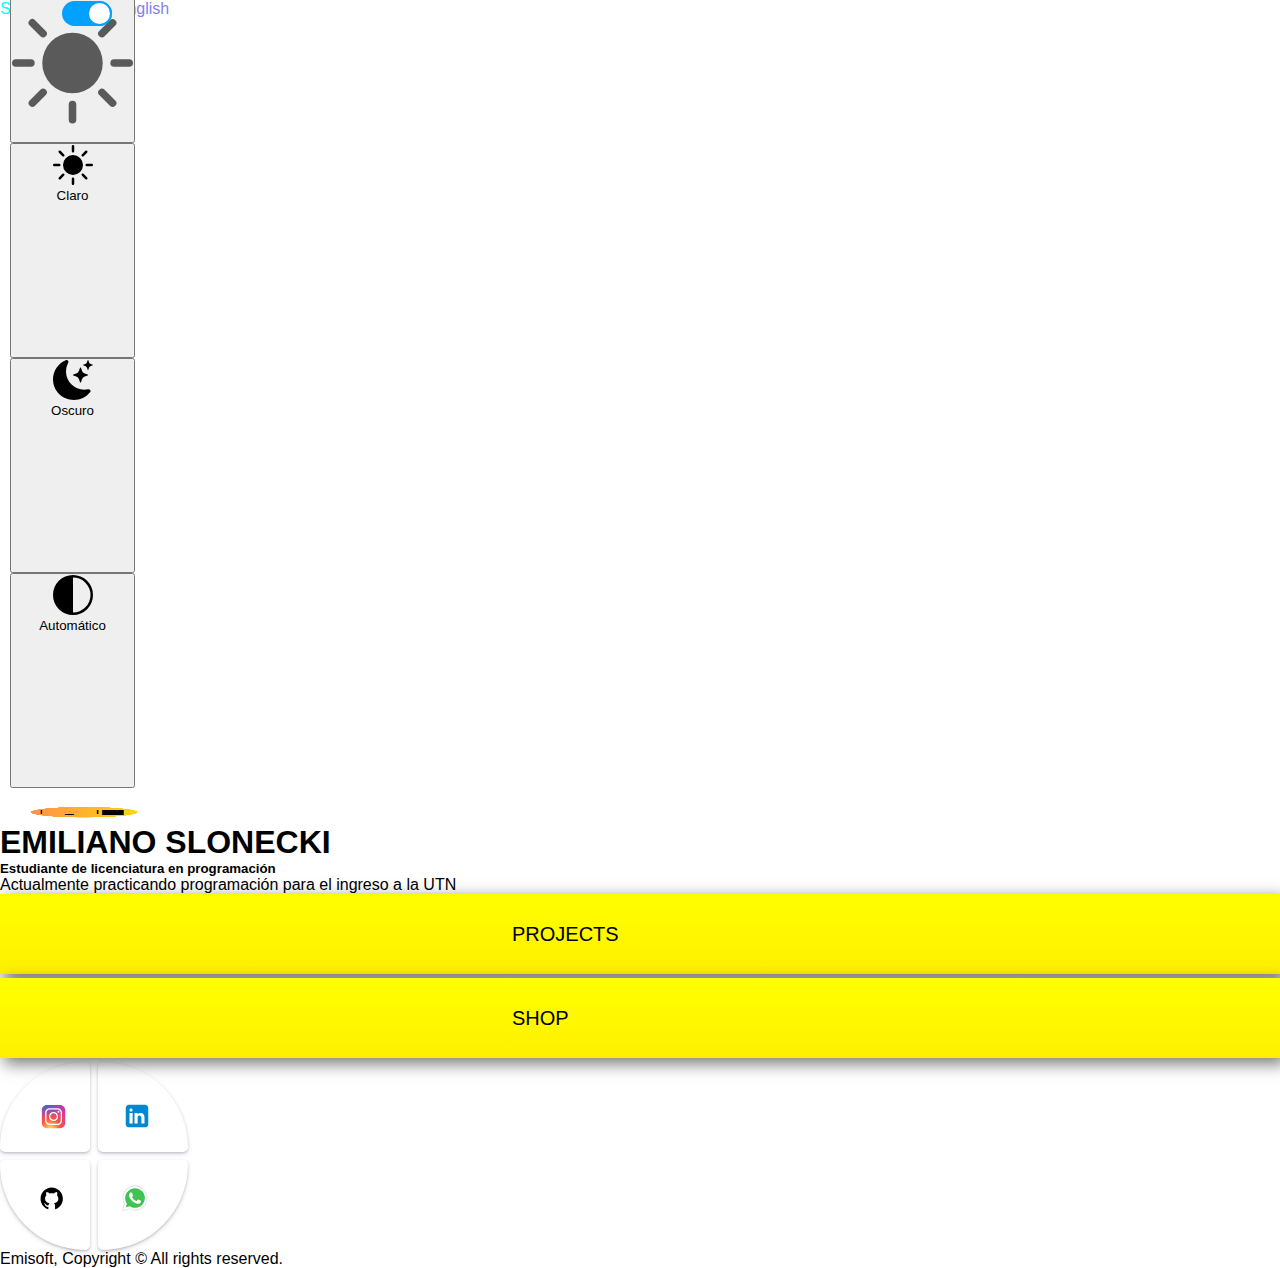
==== en/index.html @ 7fde344d "update 7" ====
<!DOCTYPE html>
<html lang="en" data-bs-theme="dark">
<head>
    <meta charset="UTF-8" >
    <meta http-equiv="X-UA-Compatible" content="IE=edge">
    <meta name="viewport" content="width=device-width, initial-scale=1.0 maximum-scale=5.0">
    <!-- Meta etiquetas SEO -->
    <meta name="description" content="Portafolio de Emiliano Slonecki. Developer Full Stack">
    <meta name="keywords" content="portafolio, Emiliano, Slonecki, developer, desarrollador, full stack, front, frontend, backend.">
    <!-- OPEN GRAPH -->    
    <meta property="og:title" content="Portafolio Emiliano Slonecki">
    <meta property="og:imagen" content="">
    <meta property="og:author" content="Emiliano Slonecki">
    <meta property="og:description" content="Portafolio de Emiliano Slonecki. Developer Full Stack">
    <!-- FAVICON 
    <link rel="icon" href="img/logo.png" type="image/png" />
    -->
    <!-- TITULO -->
    <title>Portafolio Emiliano Slonecki Emisoft 1234 1234| Home</title>

    <!-- CSS-->
    <link rel="stylesheet" type="text/css" href="../css/style.css" />

    <!-- CSS BS5 -->
    <link href="https://cdn.jsdelivr.net/npm/bootstrap@5.3.2/dist/css/bootstrap.min.css" rel="stylesheet" integrity="sha384-T3c6CoIi6uLrA9TneNEoa7RxnatzjcDSCmG1MXxSR1GAsXEV/Dwwykc2MPK8M2HN" crossorigin="anonymous">

</head>

<body class="body container">
  <span class="es">Spanish</span>
  <input type="checkbox" class="check" checked>
  <span class="en">English</span>
</body>

<!-- LOADER -->
<!--
<div class="loader" id="loader">
  <svg class="logo1" xmlns="http://www.w3.org/2000/svg"  viewBox="0 0 932 908" width="500px" height="500px"><path d="M1848 7672c-141-214-251-423-338-642-238-596-296-1327-154-1945 66-285 143-502 270-760 132-270 268-475 469-705 116-134 2326-2350 2343-2350 7 0 14 1 17 3 11 5 5 2488-6 2510-16 32-2051 2067-2061 2061-4-3-8-63-8-134 0-435 144-898 391-1255 96-140 230-285 576-629l353-351 0-187c0-103-4-189-8-192-12-7-1006 991-1084 1089-234 292-404 634-497 1001-53 208-66 332-65 624 1 254 3 286 28 420 35 191 50 257 59 266 4 4 525-511 1157-1145 633-634 1155-1151 1161-1149 13 4 13 1032 0 1056-7 12-2459 2470-2511 2517-13 12-25-2-92-103zM6004 6520l-1259-1259-5-1988c-4-1464-2-1992 6-2001 9-11 84 59 365 338 195 194 362 365 371 379 17 24 18 112 18 1484 0 1227 2 1461 13 1478 28 39 250 260 259 257 5-2 8-581 8-1430 0-1405 0-1427 19-1438 11-5 23-10 27-10 13 0 675 672 695 705 18 29 19 85 19 1478 0 1245 2 1452 14 1475 8 15 125 137 259 271 225 223 246 242 256 223 6-11 24-87 40-169 115-576 32-1173-232-1687l-52-101-3-589c-1-324 1-593 6-598 11-11 329 334 419 454 77 103 162 227 191 279 156 281 212 397 287 604 60 167 127 434 161 650 25 156 28 194 28 465 1 315-8 419-60 675-73 366-216 734-414 1065-73 122-159 250-169 250-4 0-574-567-1267-1260z" transform="matrix(.1 0 0 -.1 0 908)"/></svg>
</div>
-->


<!--Theme-->

  <div class="dropdown fixed-top ms-2 tema">
      <svg xmlns="http://www.w3.org/2000/svg" style="display: none;">
        <symbol id="circle-half" viewBox="0 0 16 16">
          <path d="M8 15A7 7 0 1 0 8 1v14zm0 1A8 8 0 1 1 8 0a8 8 0 0 1 0 16z"></path>
        </symbol>
        <symbol id="moon-stars-fill" viewBox="0 0 16 16">
          <path d="M6 .278a.768.768 0 0 1 .08.858 7.208 7.208 0 0 0-.878 3.46c0 4.021 3.278 7.277 7.318 7.277.527 0 1.04-.055 1.533-.16a.787.787 0 0 1 .81.316.733.733 0 0 1-.031.893A8.349 8.349 0 0 1 8.344 16C3.734 16 0 12.286 0 7.71 0 4.266 2.114 1.312 5.124.06A.752.752 0 0 1 6 .278z"></path>
          <path d="M10.794 3.148a.217.217 0 0 1 .412 0l.387 1.162c.173.518.579.924 1.097 1.097l1.162.387a.217.217 0 0 1 0 .412l-1.162.387a1.734 1.734 0 0 0-1.097 1.097l-.387 1.162a.217.217 0 0 1-.412 0l-.387-1.162A1.734 1.734 0 0 0 9.31 6.593l-1.162-.387a.217.217 0 0 1 0-.412l1.162-.387a1.734 1.734 0 0 0 1.097-1.097l.387-1.162zM13.863.099a.145.145 0 0 1 .274 0l.258.774c.115.346.386.617.732.732l.774.258a.145.145 0 0 1 0 .274l-.774.258a1.156 1.156 0 0 0-.732.732l-.258.774a.145.145 0 0 1-.274 0l-.258-.774a1.156 1.156 0 0 0-.732-.732l-.774-.258a.145.145 0 0 1 0-.274l.774-.258c.346-.115.617-.386.732-.732L13.863.1z"></path>
        </symbol>
        <symbol id="sun-fill" viewBox="0 0 16 16">
          <path d="M8 12a4 4 0 1 0 0-8 4 4 0 0 0 0 8zM8 0a.5.5 0 0 1 .5.5v2a.5.5 0 0 1-1 0v-2A.5.5 0 0 1 8 0zm0 13a.5.5 0 0 1 .5.5v2a.5.5 0 0 1-1 0v-2A.5.5 0 0 1 8 13zm8-5a.5.5 0 0 1-.5.5h-2a.5.5 0 0 1 0-1h2a.5.5 0 0 1 .5.5zM3 8a.5.5 0 0 1-.5.5h-2a.5.5 0 0 1 0-1h2A.5.5 0 0 1 3 8zm10.657-5.657a.5.5 0 0 1 0 .707l-1.414 1.415a.5.5 0 1 1-.707-.708l1.414-1.414a.5.5 0 0 1 .707 0zm-9.193 9.193a.5.5 0 0 1 0 .707L3.05 13.657a.5.5 0 0 1-.707-.707l1.414-1.414a.5.5 0 0 1 .707 0zm9.193 2.121a.5.5 0 0 1-.707 0l-1.414-1.414a.5.5 0 0 1 .707-.707l1.414 1.414a.5.5 0 0 1 0 .707zM4.464 4.465a.5.5 0 0 1-.707 0L2.343 3.05a.5.5 0 1 1 .707-.707l1.414 1.414a.5.5 0 0 1 0 .708z"></path>
        </symbol>
      </svg>
    </button>

    <button class="btn btn-link nav-link dropdown-toggle d-flex align-items-center" id="bd-theme" type="button" aria-expanded="false" data-bs-toggle="dropdown" data-bs-display="static" aria-label="Toggle theme (dark)">
      <svg class="bi theme-icon-active w-25 svg-nav theme"><use href="#moon-stars-fill"></use></svg>
      <span class="d-lg-none ms-2" id="bd-theme-text"></span>
    </button>

      <ul class="dropdown-menu dropdown-menu-start mt-n5" aria-labelledby="bd-theme-text">
      
      <li>
        <button type="button" class="dropdown-item d-flex align-items-center" data-bs-theme-value="light" aria-pressed="false">
          <svg class="bi me-2 opacity-50 theme-icon w-25 image-svg"><use href="#sun-fill"></use></svg>
          Claro
          <svg class="bi ms-auto d-none"><use href="#check2"></use></svg>
        </button>
      </li>

      <li>
        <button type="button" class="dropdown-item d-flex align-items-center active" data-bs-theme-value="dark" aria-pressed="true">
          <svg class="bi me-2 opacity-50 theme-icon w-25 image-svg"><use href="#moon-stars-fill"></use></svg>
          Oscuro
          <svg class="bi ms-auto d-none"><use href="#check2"></use></svg>
        </button>
      </li>

      <li>
        <button type="button" class="dropdown-item d-flex align-items-center" data-bs-theme-value="auto" aria-pressed="false">
          <svg class="bi me-2 opacity-50 theme-icon w-25 image-svg"><use href="#circle-half"></use></svg>
          Automático
          <svg class="bi ms-auto d-none"><use href="#check2"></use></svg>
        </button>
      </li>

    </ul>
  </div>


<!-- CAROUSEL -->
<!--<div class="container-fluid">
  <div class="row m-5">
  <div id="carouselExampleSlidesOnly" class="carousel slide col-lg-6 col-sm-12" data-bs-ride="carousel">
    <div class="carousel-inner">
      <div class="carousel-item active">
        <img src="./img/card/descargar.jpg" alt="First slide">
      </div>
      <div class="carousel-item">
        <img src="./img/card/2.webp" alt="Second slide">
      </div>
      <div class="carousel-item">
        <img src="./img/card/3.webp" alt="Third slide">
      </div>
      <div class="carousel-item">
        <img src="./img/card/4.webp" alt="Four slide">
      </div>
      <div class="carousel-item">
        <img src="./img/card/5.webp" alt="Five slide">
      </div>
      <div class="carousel-item">
        <img src="./img/card/6.webp" alt="Six slide">
      </div>
    </div>
  </div> -->

<!-- MAIN ./img/logo2.gif --> 

<section class="col-lg-6 col-sm-12">
  <div class="container-fluid text-center">
    <img src="../img/logo.png" alt="logo" class="img-fluid logo"/>
  </div>
<div class="content text-center">
  <h1 class="#">EMILIANO SLONECKI</h1>
</div>
<div class="content text-center">
  <h5 class="#">Estudiante de licenciatura en programación</h5>
</div>
<div class="content text-center">
  <p class="#">Actualmente practicando programación para el ingreso a la UTN</p>
</div>
  <div class="container d-block mx-auto mt-5 ">
    <a href="../pages/proyectos.html">
      <button class="boton cero">
        <div class="icono">
          <svg xmlns="http://www.w3.org/2000/svg" width="16" height="16" fill="currentColor" class="bi bi-arrow-right-short" viewBox="0 0 16 16">
            <path fill-rule="evenodd" d="M4 8a.5.5 0 0 1 .5-.5h5.793L8.146 5.354a.5.5 0 1 1 .708-.708l3 3a.5.5 0 0 1 0 .708l-3 3a.5.5 0 0 1-.708-.708L10.293 8.5H4.5A.5.5 0 0 1 4 8z"/>
          </svg>
        </div>
        <span>PROJECTS</span>
      </button></a>
  </div>
  <div class="container d-block mx-auto mt-5 ">
    <a href="../tienda/index.html">
      <button class="boton cero">
        <div class="icono">
          <svg xmlns="http://www.w3.org/2000/svg" width="16" height="16" fill="currentColor" class="bi bi-arrow-right-short" viewBox="0 0 16 16">
            <path fill-rule="evenodd" d="M4 8a.5.5 0 0 1 .5-.5h5.793L8.146 5.354a.5.5 0 1 1 .708-.708l3 3a.5.5 0 0 1 0 .708l-3 3a.5.5 0 0 1-.708-.708L10.293 8.5H4.5A.5.5 0 0 1 4 8z"/>
          </svg>
        </div>
        <span>SHOP</span>
      </button></a>
  </div>
</section>

<!-- FOOTER --> 

<div class="pie align-items-center mt-5">

  <div class="up">

    <a href="https://instagram.com/emiturro2">
    <button class="card1" alt="boton instagram" id="al" aria-label="boton instagram">
      <svg xmlns="http://www.w3.org/2000/svg" xmlns:xlink="http://www.w3.org/1999/xlink" viewBox="0,0,370,370" width="30px" height="30px" fill-rule="nonzero" class="instagram"><g fill-rule="nonzero" stroke="none" stroke-width="1" stroke-linecap="butt" stroke-linejoin="miter" stroke-miterlimit="10" stroke-dasharray="" stroke-dashoffset="0" font-family="none" font-weight="none" font-size="none" text-anchor="none" style="mix-blend-mode: normal"><g transform="scale(8,8)"><radialGradient id="yOrnnhliCrdS2gy~4tD8ma_Xy10Jcu1L2Su_gr1" cx="19.38" cy="42.035" r="44.899" gradientUnits="userSpaceOnUse"><stop offset="0" stop-color="#fd5"></stop><stop offset=".328" stop-color="#ff543f"></stop><stop offset=".348" stop-color="#fc5245"></stop><stop offset=".504" stop-color="#e64771"></stop><stop offset=".643" stop-color="#d53e91"></stop><stop offset=".761" stop-color="#cc39a4"></stop><stop offset=".841" stop-color="#c837ab"></stop></radialGradient><path fill="url(#yOrnnhliCrdS2gy~4tD8ma_Xy10Jcu1L2Su_gr1)" d="M34.017,41.99l-20,0.019c-4.4,0.004-8.003-3.592-8.008-7.992l-0.019-20	c-0.004-4.4,3.592-8.003,7.992-8.008l20-0.019c4.4-0.004,8.003,3.592,8.008,7.992l0.019,20	C42.014,38.383,38.417,41.986,34.017,41.99z"></path><radialGradient id="yOrnnhliCrdS2gy~4tD8mb_Xy10Jcu1L2Su_gr2" cx="11.786" cy="5.54" r="29.813" gradientTransform="matrix(1 0 0 .6663 0 1.849)" gradientUnits="userSpaceOnUse"><stop offset="0" stop-color="#4168c9"></stop><stop offset=".999" stop-color="#4168c9" stop-opacity="0"></stop></radialGradient><path fill="url(#yOrnnhliCrdS2gy~4tD8mb_Xy10Jcu1L2Su_gr2)" d="M34.017,41.99l-20,0.019c-4.4,0.004-8.003-3.592-8.008-7.992l-0.019-20	c-0.004-4.4,3.592-8.003,7.992-8.008l20-0.019c4.4-0.004,8.003,3.592,8.008,7.992l0.019,20	C42.014,38.383,38.417,41.986,34.017,41.99z"></path><path fill="#fff" d="M24,31c-3.859,0-7-3.14-7-7s3.141-7,7-7s7,3.14,7,7S27.859,31,24,31z M24,19c-2.757,0-5,2.243-5,5	s2.243,5,5,5s5-2.243,5-5S26.757,19,24,19z"></path><circle cx="31.5" cy="16.5" r="1.5" fill="#fff"></circle><path fill="#fff" d="M30,37H18c-3.859,0-7-3.14-7-7V18c0-3.86,3.141-7,7-7h12c3.859,0,7,3.14,7,7v12	C37,33.86,33.859,37,30,37z M18,13c-2.757,0-5,2.243-5,5v12c0,2.757,2.243,5,5,5h12c2.757,0,5-2.243,5-5V18c0-2.757-2.243-5-5-5H18z"></path></g></g></svg>
    </button></a>
  
    <a href="https://instagram.com/emiturro2">
    <button class="card2" alt="boton linkedin" id="al" aria-label="boton linkedin">
      <svg xmlns="http://www.w3.org/2000/svg" viewBox="0 0 48 48" width="30px" height="30px" class="linkedin"><path fill="#0288D1" d="M42,37c0,2.762-2.238,5-5,5H11c-2.761,0-5-2.238-5-5V11c0-2.762,2.239-5,5-5h26c2.762,0,5,2.238,5,5V37z"></path><path fill="#FFF" d="M12 19H17V36H12zM14.485 17h-.028C12.965 17 12 15.888 12 14.499 12 13.08 12.995 12 14.514 12c1.521 0 2.458 1.08 2.486 2.499C17 15.887 16.035 17 14.485 17zM36 36h-5v-9.099c0-2.198-1.225-3.698-3.192-3.698-1.501 0-2.313 1.012-2.707 1.99C24.957 25.543 25 26.511 25 27v9h-5V19h5v2.616C25.721 20.5 26.85 19 29.738 19c3.578 0 6.261 2.25 6.261 7.274L36 36 36 36z"></path></svg>
    </button></a>
  </div>
  
  <div class="down">

    <a href="https://github.com/sloneckiemiliano">
    <button class="card3" alt="boton github" id="al" aria-label="boton github">
      <svg xmlns="http://www.w3.org/2000/svg" viewBox="0 0 70 70" width="30px" height="30px" class="github"> <path d="M32 6C17.641 6 6 17.641 6 32c0 12.277 8.512 22.56 19.955 25.286-.592-.141-1.179-.299-1.755-.479V50.85c0 0-.975.325-2.275.325-3.637 0-5.148-3.245-5.525-4.875-.229-.993-.827-1.934-1.469-2.509-.767-.684-1.126-.686-1.131-.92-.01-.491.658-.471.975-.471 1.625 0 2.857 1.729 3.429 2.623 1.417 2.207 2.938 2.577 3.721 2.577.975 0 1.817-.146 2.397-.426.268-1.888 1.108-3.57 2.478-4.774-6.097-1.219-10.4-4.716-10.4-10.4 0-2.928 1.175-5.619 3.133-7.792C19.333 23.641 19 22.494 19 20.625c0-1.235.086-2.751.65-4.225 0 0 3.708.026 7.205 3.338C28.469 19.268 30.196 19 32 19s3.531.268 5.145.738c3.497-3.312 7.205-3.338 7.205-3.338.567 1.474.65 2.99.65 4.225 0 2.015-.268 3.19-.432 3.697C46.466 26.475 47.6 29.124 47.6 32c0 5.684-4.303 9.181-10.4 10.4 1.628 1.43 2.6 3.513 2.6 5.85v8.557c-.576.181-1.162.338-1.755.479C49.488 54.56 58 44.277 58 32 58 17.641 46.359 6 32 6zM33.813 57.93C33.214 57.972 32.61 58 32 58 32.61 58 33.213 57.971 33.813 57.93zM37.786 57.346c-1.164.265-2.357.451-3.575.554C35.429 57.797 36.622 57.61 37.786 57.346zM32 58c-.61 0-1.214-.028-1.813-.07C30.787 57.971 31.39 58 32 58zM29.788 57.9c-1.217-.103-2.411-.289-3.574-.554C27.378 57.61 28.571 57.797 29.788 57.9z"></path></svg>
    </button></a>

    <a href="https://api.whatsapp.com/send?phone=+5491166482261&text=Hola%20Emiliano,%20entre%20a%20tu%20link%20de%20wpp%20por%20medio%20de%20tu%20p%C3%A1gina%20web...">
    <button class="card4" alt="boton whatsapp" id="al" aria-label="boton whatsapp">
      <svg height="30px" width="30px" viewBox="0 0 48 48" xmlns="http://www.w3.org/2000/svg" class="whatsapp"> <path fill="#fff" d="M4.868,43.303l2.694-9.835C5.9,30.59,5.026,27.324,5.027,23.979C5.032,13.514,13.548,5,24.014,5c5.079,0.002,9.845,1.979,13.43,5.566c3.584,3.588,5.558,8.356,5.556,13.428c-0.004,10.465-8.522,18.98-18.986,18.98c-0.001,0,0,0,0,0h-0.008c-3.177-0.001-6.3-0.798-9.073-2.311L4.868,43.303z"></path><path fill="#fff" d="M4.868,43.803c-0.132,0-0.26-0.052-0.355-0.148c-0.125-0.127-0.174-0.312-0.127-0.483l2.639-9.636c-1.636-2.906-2.499-6.206-2.497-9.556C4.532,13.238,13.273,4.5,24.014,4.5c5.21,0.002,10.105,2.031,13.784,5.713c3.679,3.683,5.704,8.577,5.702,13.781c-0.004,10.741-8.746,19.48-19.486,19.48c-3.189-0.001-6.344-0.788-9.144-2.277l-9.875,2.589C4.953,43.798,4.911,43.803,4.868,43.803z"></path><path fill="#cfd8dc" d="M24.014,5c5.079,0.002,9.845,1.979,13.43,5.566c3.584,3.588,5.558,8.356,5.556,13.428c-0.004,10.465-8.522,18.98-18.986,18.98h-0.008c-3.177-0.001-6.3-0.798-9.073-2.311L4.868,43.303l2.694-9.835C5.9,30.59,5.026,27.324,5.027,23.979C5.032,13.514,13.548,5,24.014,5 M24.014,42.974C24.014,42.974,24.014,42.974,24.014,42.974C24.014,42.974,24.014,42.974,24.014,42.974 M24.014,42.974C24.014,42.974,24.014,42.974,24.014,42.974C24.014,42.974,24.014,42.974,24.014,42.974 M24.014,4C24.014,4,24.014,4,24.014,4C12.998,4,4.032,12.962,4.027,23.979c-0.001,3.367,0.849,6.685,2.461,9.622l-2.585,9.439c-0.094,0.345,0.002,0.713,0.254,0.967c0.19,0.192,0.447,0.297,0.711,0.297c0.085,0,0.17-0.011,0.254-0.033l9.687-2.54c2.828,1.468,5.998,2.243,9.197,2.244c11.024,0,19.99-8.963,19.995-19.98c0.002-5.339-2.075-10.359-5.848-14.135C34.378,6.083,29.357,4.002,24.014,4L24.014,4z"></path><path fill="#40c351" d="M35.176,12.832c-2.98-2.982-6.941-4.625-11.157-4.626c-8.704,0-15.783,7.076-15.787,15.774c-0.001,2.981,0.833,5.883,2.413,8.396l0.376,0.597l-1.595,5.821l5.973-1.566l0.577,0.342c2.422,1.438,5.2,2.198,8.032,2.199h0.006c8.698,0,15.777-7.077,15.78-15.776C39.795,19.778,38.156,15.814,35.176,12.832z"></path><path fill="#fff" fill-rule="evenodd" d="M19.268,16.045c-0.355-0.79-0.729-0.806-1.068-0.82c-0.277-0.012-0.593-0.011-0.909-0.011c-0.316,0-0.83,0.119-1.265,0.594c-0.435,0.475-1.661,1.622-1.661,3.956c0,2.334,1.7,4.59,1.937,4.906c0.237,0.316,3.282,5.259,8.104,7.161c4.007,1.58,4.823,1.266,5.693,1.187c0.87-0.079,2.807-1.147,3.202-2.255c0.395-1.108,0.395-2.057,0.277-2.255c-0.119-0.198-0.435-0.316-0.909-0.554s-2.807-1.385-3.242-1.543c-0.435-0.158-0.751-0.237-1.068,0.238c-0.316,0.474-1.225,1.543-1.502,1.859c-0.277,0.317-0.554,0.357-1.028,0.119c-0.474-0.238-2.002-0.738-3.815-2.354c-1.41-1.257-2.362-2.81-2.639-3.285c-0.277-0.474-0.03-0.731,0.208-0.968c0.213-0.213,0.474-0.554,0.712-0.831c0.237-0.277,0.316-0.475,0.474-0.791c0.158-0.317,0.079-0.594-0.04-0.831C20.612,19.329,19.69,16.983,19.268,16.045z" clip-rule="evenodd"></path></svg>
    </button></a>

  </div>
</div>

<div class="container-fluid mt-5 text-center">
  <p class="fw-lighter">Emisoft, Copyright © All rights reserved.</p>
</div>




<!-- JavaScript Bundle with Popper -->

<script src="https://cdn.jsdelivr.net/npm/@popperjs/core@2.11.8/dist/umd/popper.min.js" integrity="sha384-I7E8VVD/ismYTF4hNIPjVp/Zjvgyol6VFvRkX/vR+Vc4jQkC+hVqc2pM8ODewa9r" crossorigin="anonymous"></script>
<script src="https://cdn.jsdelivr.net/npm/bootstrap@5.3.2/dist/js/bootstrap.min.js" integrity="sha384-BBtl+eGJRgqQAUMxJ7pMwbEyER4l1g+O15P+16Ep7Q9Q+zqX6gSbd85u4mG4QzX+" crossorigin="anonymous"></script>

<script src="../app.js"></script>
<script src="../pages/proyectos.js"></script>

</body>
</html>
---- css/style.css ----
/* BODY */

* {
  margin: 0;
  padding: 0;
  box-sizing: border-box;
  text-decoration: none;
  max-width: 100%;
}

.body {
  font-family: "Inter", sans-serif;
  overflow-x: hidden;
}

/* MAIN */

.logo {
  width: 10rem;
  height: 1rem;
  margin-top: 1rem;
}

.img-carousel {
  border-radius: 15px 15px 0px 0px;
}



/* THEME */


.image-svg {
  width: 100px;
  height: 40px;
  margin-right: auto;
}

.tema {
  width: 15vh;
  padding-left: 10px;
  margin-top: -2rem;
}

.svg-nav {
  fill: rgb(90, 90, 90);
}


/* BUTTON */

.contenedor {
  width: 100%;
  margin-top: 1rem;
}

.boton {
  display: inline-flex;
  align-items: center;
  justify-content: center;
  width: 100%;
  height: 80px;
  background: linear-gradient(rgb(105, 105, 105),rgb(70, 70, 70));
  color: #fff;
  font-family: 'Roboto', sans-serif;
  font-size: 20px;
  font-weight: 500;
  border: none;
  cursor: pointer;
  text-transform: uppercase;
  transition: .3s ease all;
  position: relative;
  overflow: hidden;
  box-shadow: 5px 5px 15px 1px #00000085;
}

.boton span {
  position: relative;
  z-index: 2;
  transition: .3s ease all;
}

  /* BOTON CERO */

  .boton.cero {
    display: inline-flex;
    flex-direction: column;
    flex-wrap: wrap;
    justify-content: center;
    align-items: center;
    align-content: center;

    width: 100%;
    height: 80px;
    font-family: 'Roboto', sans-serif;
    font-size: 20px;
    border: none;
    position: relative;
    box-shadow: 5px 5px 15px 1px #00000085;
    color: #000000;
    background: linear-gradient(#FFFF00,#FFF000);
  }

  .boton.cero span {
    transition: .4s ease-in-out all;
    position: absolute;
    left: 40%;
  }
  
  .boton.cero .icono {
    display: flex;
    align-items: center;
    position: absolute;
    z-index: 2;
    left: -40px;
    transition: .3s ease-in-out all;
    opacity: 0;
  }
  
  .boton.cero svg {
    color: #000000;
    width: 35px;
    height: 35px;
  }
  
  .boton.cero:hover {
    background:  #FFFF00;
  }
    
  .boton.cero:hover .icono {
    left: calc(100% - 50px);
    opacity: 1;
  }
  
  .boton.cero:hover span {
    left: 20px;
  }



/* BOTON UNO*/

.boton.uno {
  background: #FFFF00;
  color: #000000;
  border-radius: 5rem;
  background: linear-gradient(#FFFF00,#FFF000);
}

.boton.uno::after {
  content: "";
  width: 100%;
  height: 100%;
  background: #FFFF00;
  position: absolute;
  z-index: 1;
  top: -80px;
  left: 0;
  transition: .3s ease-in-out all;
  background-image: url('../img/house.svg');
  background-repeat: no-repeat;
  background-position: center center;
  background-size: 60px;
}

.boton.uno:hover::after {
  top: 0;
}

/* BOTON DOS*/


.boton.dos span {
  transition: .4s ease-in-out all;
  position: absolute;
  left: 43%;
}

.boton.dos .icono {
  display: flex;
  align-items: center;
  position: absolute;
  z-index: 2;
  left: -40px;
  transition: .3s ease-in-out all;
  opacity: 0;
}

.boton.dos svg {
  color: #fff;
  width: 35px;
  height: 35px;
}

.boton.dos:hover {
  background: #0D6EFD
}

.boton.dos:hover .icono {
  left: calc(100% - 50px);
  opacity: 1;
}

.boton.dos:hover span {
  left: 20px;
}


/* MODAL FLOTANTE */

.flotante {
width: 75px;
height: 75px;
background: linear-gradient(#ff9100,#49e600);
box-shadow: 5px 5px 15px 1px #00000085;
border: none;
}


/* BUTTON AUTO-SCROLL */

html {
scroll-behavior: smooth;
}

.btn-scrolltop {
position: fixed;
bottom: 90px;
right: 24px;
padding: 4px 5px;
background: linear-gradient(rgb(105, 105, 105),rgb(160, 160, 160));
color: #ffc107;
border: none;
border-radius: 10%;
cursor: pointer;
transform: translateY(1000px);
transition: 0.3s;
box-shadow: 5px 5px 15px 1px #00000085;
}

.btn-scrolltop-on {
transform: translateY(0);
}





/* FOOTER */

.pie {
display: flex;
flex-direction: column;
gap: 0.5em;
}

.up {
display: flex;
flex-direction: row;
gap: 0.5em;
}

.down {
display: flex;
flex-direction: row;
gap: 0.5em;
}

.card1 {
width: 90px;
height: 90px;
outline: none;
border: none;
background: white;
border-radius: 90px 5px 5px 5px;
box-shadow: rgba(50, 50, 93, 0.25) 0px 2px 5px -1px, rgba(0, 0, 0, 0.3) 0px 1px 3px -1px;
transition: .2s ease-in-out;
}

.instagram {
margin-top: 1.5em;
margin-left: 1.2em;
fill: #cc39a4;
}

.card2 {
width: 90px;
height: 90px;
outline: none;
border: none;
background: white;
border-radius: 5px 90px 5px 5px;
box-shadow: rgba(50, 50, 93, 0.25) 0px 2px 5px -1px, rgba(0, 0, 0, 0.3) 0px 1px 3px -1px;
transition: .2s ease-in-out;
}

.linkedin {
margin-top: 1.5em;
margin-left: -.9em;
fill: #0e76a8;
}

.card3 {
width: 90px;
height: 90px;
outline: none;
border: none;
background: white;
border-radius: 5px 5px 5px 90px;
box-shadow: rgba(50, 50, 93, 0.25) 0px 2px 5px -1px, rgba(0, 0, 0, 0.3) 0px 1px 3px -1px;
transition: .2s ease-in-out;
}

.github {
margin-top: -.6em;
margin-left: 1.2em;
}

.card4 {
width: 90px;
height: 90px;
outline: none;
border: none;
background: white;
border-radius: 5px 5px 90px 5px;
box-shadow: rgba(50, 50, 93, 0.25) 0px 2px 5px -1px, rgba(0, 0, 0, 0.3) 0px 1px 3px -1px;
transition: .2s ease-in-out;
}

.whatsapp {
margin-top: -.9em;
margin-left: -1.2em;
fill: #25D366;
}

.card1:hover {
cursor: pointer;
scale: 1.1;
background: linear-gradient(130deg, #4f5bd5, #962fbf, #d62976, #fa7e1e, #feda75);
}

.card1:hover .instagram {
fill: white;
}
.card2:hover {
cursor: pointer;
scale: 1.1;
background-color: #03A9F4;
}

.card2:hover .twitter {
fill: white;
}

.card3:hover {
cursor: pointer;
scale: 1.1;
background-color: black;
}

.card3:hover .github {
fill: white;
}

.card4:hover {
cursor: pointer;
scale: 1.1;
background-color: #25D366;
}

.card4:hover .discord {
fill: white;
}

.copyright {
text-decoration: none;
}



/* LOADER */
/*
.loader {
backdrop-filter: blur(100px);
width: 100%;
height: 100vh;
display: flex;
justify-content: center;
align-items: center;
position: fixed;
top: 0;
left: 0;
z-index: 100000;
clip-path: circle(150% at 100% 0);
transition: clip-path 0s ease-in-out;
}

.loader2 {
clip-path: circle(0% at 100% 100%);
} 
*/

.logo1 path {
fill: none;
/*stroke: #c2ffff;
filter: drop-shadow(0 0 50px #71ffff) drop-shadow(0 0 100px #00ffff) drop-shadow(0 0 150px #00e5e5);*//* variable de color 2 */
stroke: #FFFF00;
filter: drop-shadow(0 0 150px #cd1cea) drop-shadow(0 0 300px #6115ab) drop-shadow(0 0 450px #270a63); /* variable de color 1 */
stroke-width: 150; /* Ajusta este número para cambiar el grosor del trazo */
stroke-dasharray: 48000; /* Longitud del trazo, ajusta según la longitud de la ruta en tu SVG */
stroke-dashoffset: 50000; /* Al principio, el trazo está completamente oculto */
animation: draw 3s infinite linear; /* Animación de 10 segundos, infinita y lineal */
}


@keyframes draw {
to {
    stroke-dashoffset: 0; /* Modificar este valor, cuanto menor sea, más rápido será el trazo */
}
}
.en{
  color:#7f7ff1;
}
.es{
  color: aqua;
}
.check{
  position:relative;
  width: 50px;
}
.check:before{
  content:"";
  position: absolute;
  width: 50px;
  height: 25px;
  background: #333;
  border-radius: 25px;
}
.check:after{
content: "";
position: absolute;
width: 25px;
height: 25px;
background: #fff;
border-radius: 25px;
transition: 0.25s;
border: 2px solid #333;
box-sizing: border-box;
}
.check:checked:after{
  left: 25px;
  border: 2px solid #00a1ff;
}
.check:checked:before{
  background: #00a1ff;
}
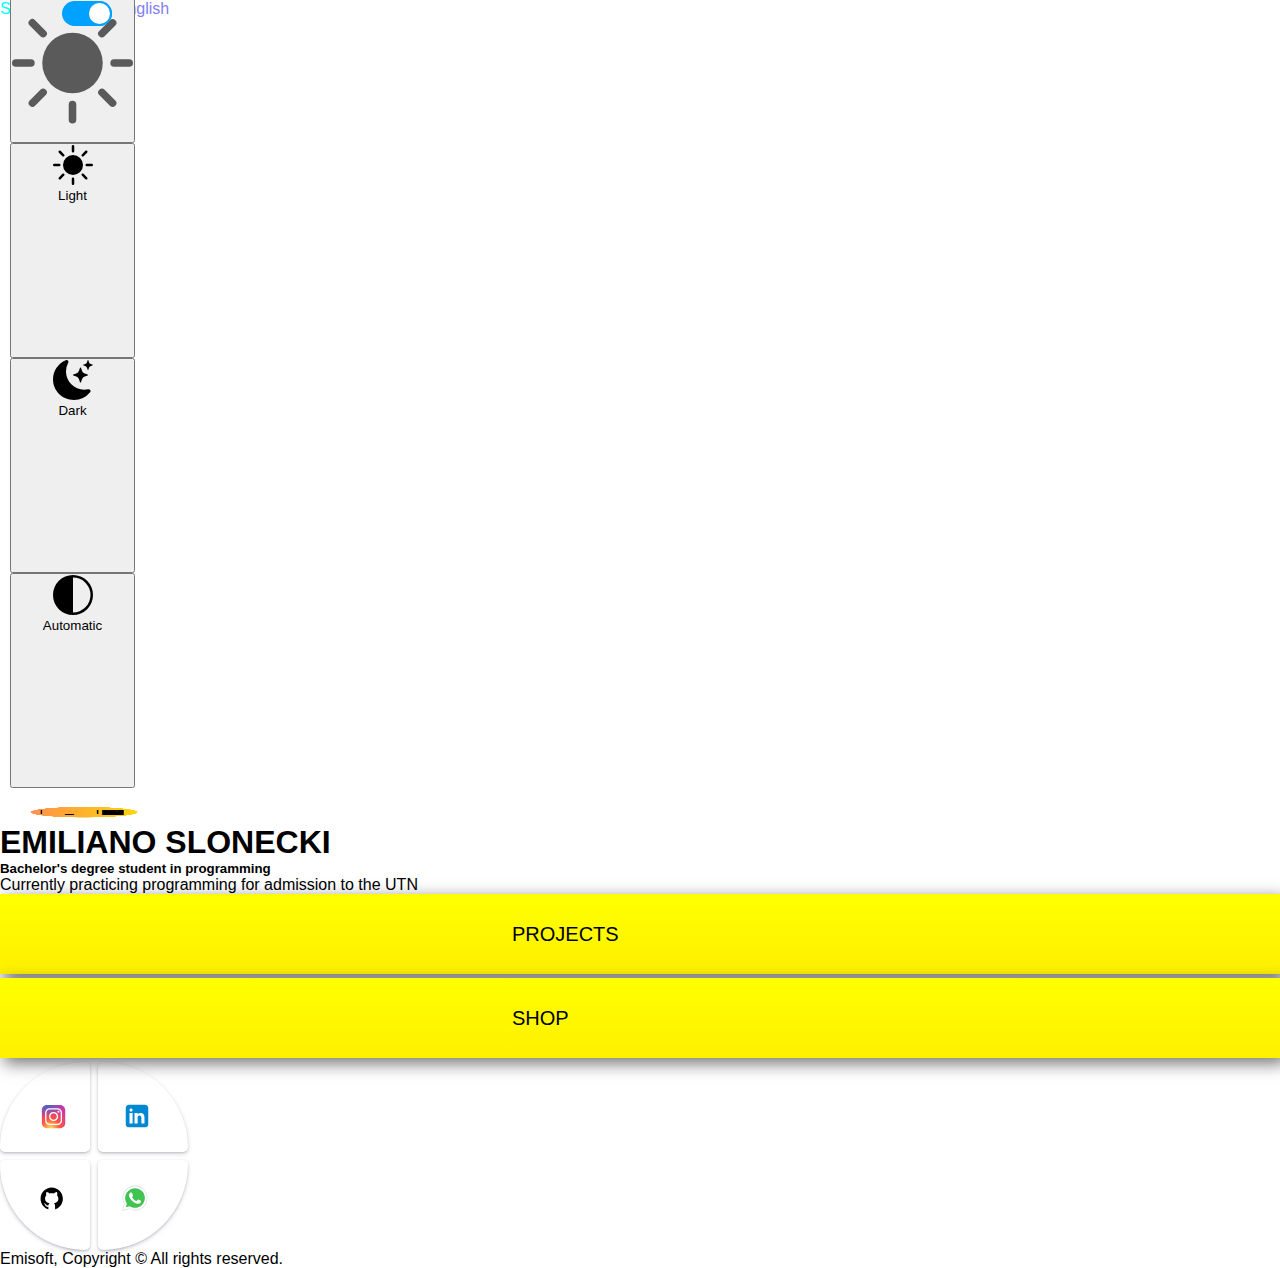
==== commit dfe5a972: "update 9" ====
--- a/en/index.html
+++ b/en/index.html
@@ -67,7 +67,7 @@
       <li>
         <button type="button" class="dropdown-item d-flex align-items-center" data-bs-theme-value="light" aria-pressed="false">
           <svg class="bi me-2 opacity-50 theme-icon w-25 image-svg"><use href="#sun-fill"></use></svg>
-          Claro
+          Light
           <svg class="bi ms-auto d-none"><use href="#check2"></use></svg>
         </button>
       </li>
@@ -75,7 +75,7 @@
       <li>
         <button type="button" class="dropdown-item d-flex align-items-center active" data-bs-theme-value="dark" aria-pressed="true">
           <svg class="bi me-2 opacity-50 theme-icon w-25 image-svg"><use href="#moon-stars-fill"></use></svg>
-          Oscuro
+          Dark
           <svg class="bi ms-auto d-none"><use href="#check2"></use></svg>
         </button>
       </li>
@@ -83,7 +83,7 @@
       <li>
         <button type="button" class="dropdown-item d-flex align-items-center" data-bs-theme-value="auto" aria-pressed="false">
           <svg class="bi me-2 opacity-50 theme-icon w-25 image-svg"><use href="#circle-half"></use></svg>
-          Automático
+          Automatic
           <svg class="bi ms-auto d-none"><use href="#check2"></use></svg>
         </button>
       </li>
@@ -128,13 +128,13 @@
   <h1 class="#">EMILIANO SLONECKI</h1>
 </div>
 <div class="content text-center">
-  <h5 class="#">Estudiante de licenciatura en programación</h5>
+  <h5 class="#">Bachelor's degree student in programming</h5>
 </div>
 <div class="content text-center">
-  <p class="#">Actualmente practicando programación para el ingreso a la UTN</p>
+  <p class="#">Currently practicing programming for admission to the UTN</p>
 </div>
   <div class="container d-block mx-auto mt-5 ">
-    <a href="../pages/proyectos.html">
+    <a href="../pages/projects.html">
       <button class="boton cero">
         <div class="icono">
           <svg xmlns="http://www.w3.org/2000/svg" width="16" height="16" fill="currentColor" class="bi bi-arrow-right-short" viewBox="0 0 16 16">
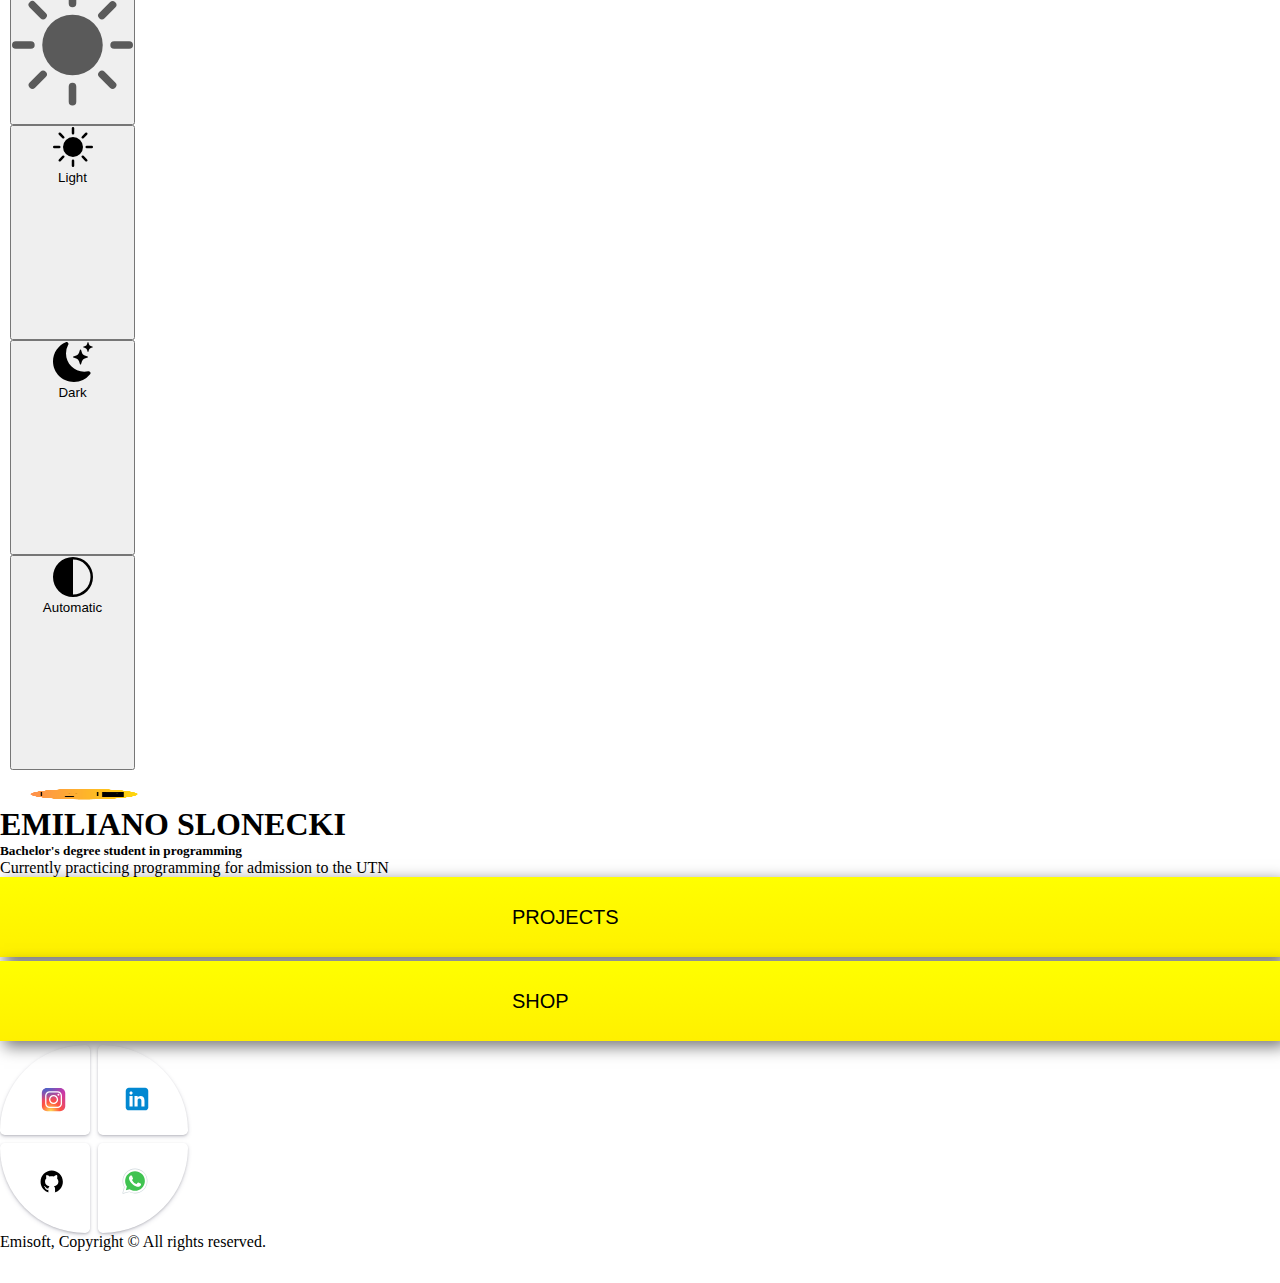
==== commit 9f333483: "update  10" ====
--- a/en/index.html
+++ b/en/index.html
@@ -19,14 +19,15 @@
     <title>Portafolio Emiliano Slonecki Emisoft 1234 1234| Home</title>
 
     <!-- CSS-->
-    <link rel="stylesheet" type="text/css" href="../css/style.css" />
+ 
+    <link rel ="stylesheet" href="../css/style.css">
 
     <!-- CSS BS5 -->
     <link href="https://cdn.jsdelivr.net/npm/bootstrap@5.3.2/dist/css/bootstrap.min.css" rel="stylesheet" integrity="sha384-T3c6CoIi6uLrA9TneNEoa7RxnatzjcDSCmG1MXxSR1GAsXEV/Dwwykc2MPK8M2HN" crossorigin="anonymous">
 
 </head>
 
-<body class="body container">
+<body>
   <span class="es">Spanish</span>
   <input type="checkbox" class="check" checked>
   <span class="en">English</span>
--- a/css/style.css
+++ b/css/style.css
@@ -419,38 +419,43 @@
 }
 }
 .en{
-  color:#7f7ff1;
+  color: #7f7ff1;
+  float: right;
 }
 .es{
-  color: aqua;
+  color: #041dff;
+  float:right;
 }
 .check{
   position:relative;
   width: 50px;
+  height: 20%;
+  float: right;
 }
 .check:before{
-  content:"";
+  content: '';
   position: absolute;
   width: 50px;
   height: 25px;
-  background: #333;
+  background: #000;
   border-radius: 25px;
 }
 .check:after{
-content: "";
-position: absolute;
-width: 25px;
-height: 25px;
-background: #fff;
-border-radius: 25px;
-transition: 0.25s;
-border: 2px solid #333;
-box-sizing: border-box;
+  content: '';
+  position: absolute;
+  width: 25px;
+  height: 25px;
+  background: #fff;
+  border-radius: 25px;
+  transition: 0.25s;
+  border: 2px solid #000;
+  box-sizing:  border-box;
 }
 .check:checked:after{
   left: 25px;
   border: 2px solid #00a1ff;
+
 }
 .check:checked:before{
   background: #00a1ff;
-}
+}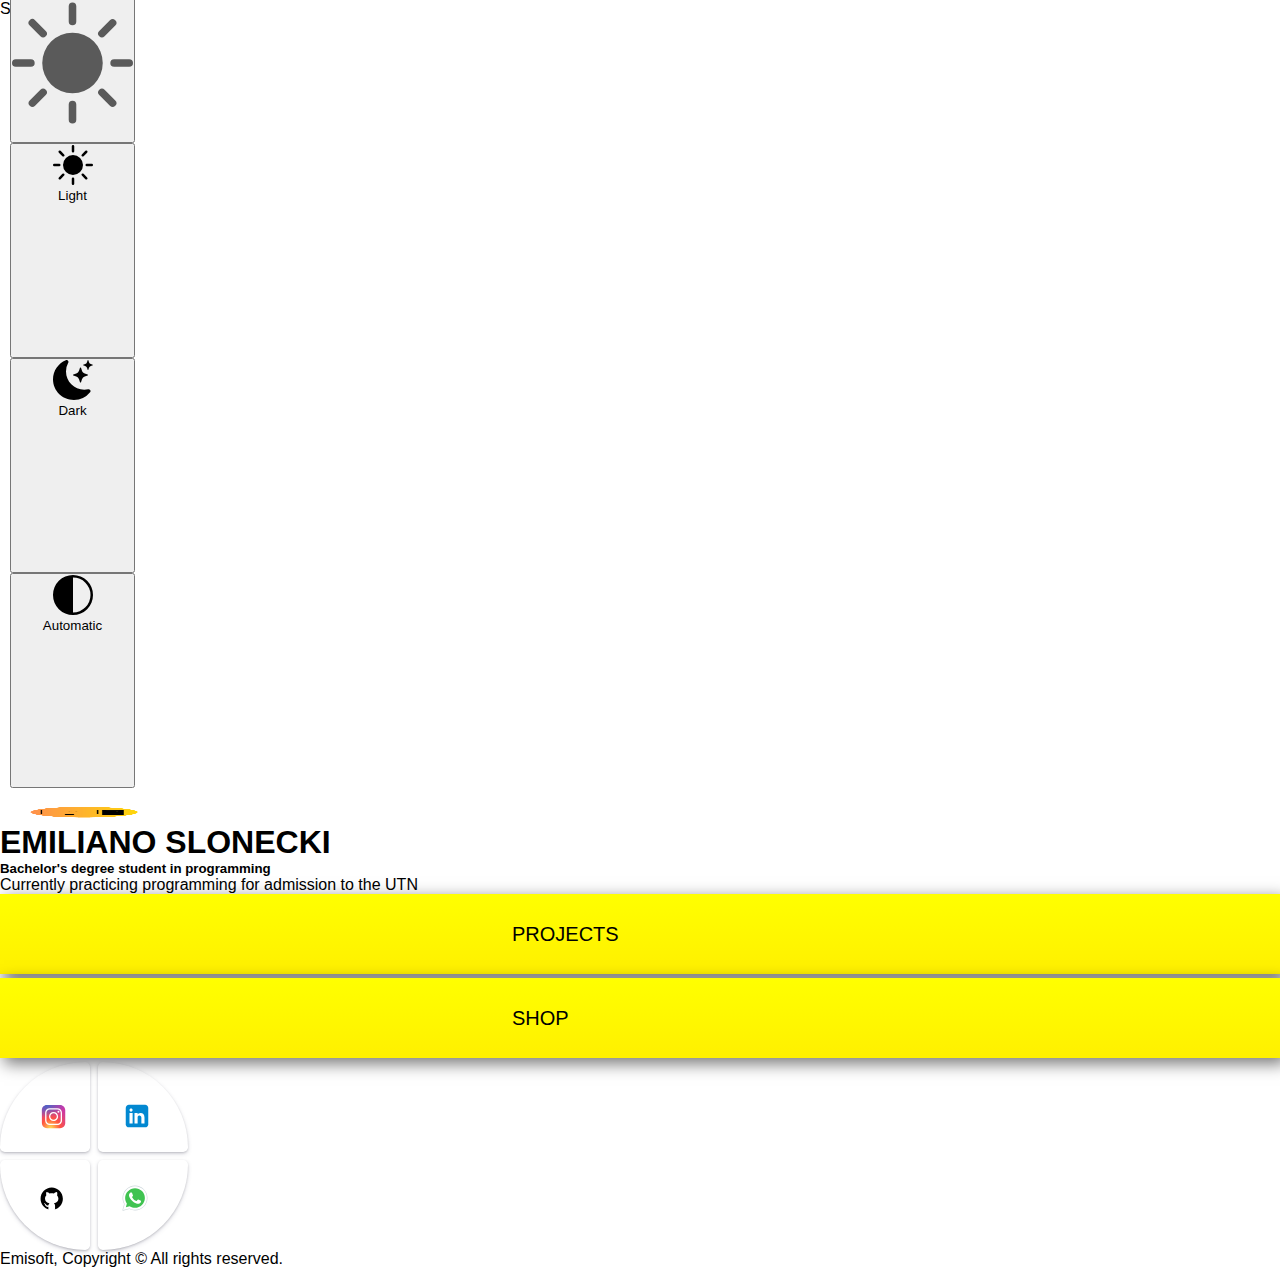
==== commit 5f9ba880: "update 11" ====
--- a/en/index.html
+++ b/en/index.html
@@ -19,15 +19,14 @@
     <title>Portafolio Emiliano Slonecki Emisoft 1234 1234| Home</title>
 
     <!-- CSS-->
- 
-    <link rel ="stylesheet" href="../css/style.css">
+    <link rel="stylesheet" type="text/css" href="../css/style.css" />
 
     <!-- CSS BS5 -->
     <link href="https://cdn.jsdelivr.net/npm/bootstrap@5.3.2/dist/css/bootstrap.min.css" rel="stylesheet" integrity="sha384-T3c6CoIi6uLrA9TneNEoa7RxnatzjcDSCmG1MXxSR1GAsXEV/Dwwykc2MPK8M2HN" crossorigin="anonymous">
 
 </head>
 
-<body>
+<body class="body container">
   <span class="es">Spanish</span>
   <input type="checkbox" class="check" checked>
   <span class="en">English</span>
--- a/css/style.css
+++ b/css/style.css
@@ -418,44 +418,3 @@
     stroke-dashoffset: 0; /* Modificar este valor, cuanto menor sea, más rápido será el trazo */
 }
 }
-.en{
-  color: #7f7ff1;
-  float: right;
-}
-.es{
-  color: #041dff;
-  float:right;
-}
-.check{
-  position:relative;
-  width: 50px;
-  height: 20%;
-  float: right;
-}
-.check:before{
-  content: '';
-  position: absolute;
-  width: 50px;
-  height: 25px;
-  background: #000;
-  border-radius: 25px;
-}
-.check:after{
-  content: '';
-  position: absolute;
-  width: 25px;
-  height: 25px;
-  background: #fff;
-  border-radius: 25px;
-  transition: 0.25s;
-  border: 2px solid #000;
-  box-sizing:  border-box;
-}
-.check:checked:after{
-  left: 25px;
-  border: 2px solid #00a1ff;
-
-}
-.check:checked:before{
-  background: #00a1ff;
-}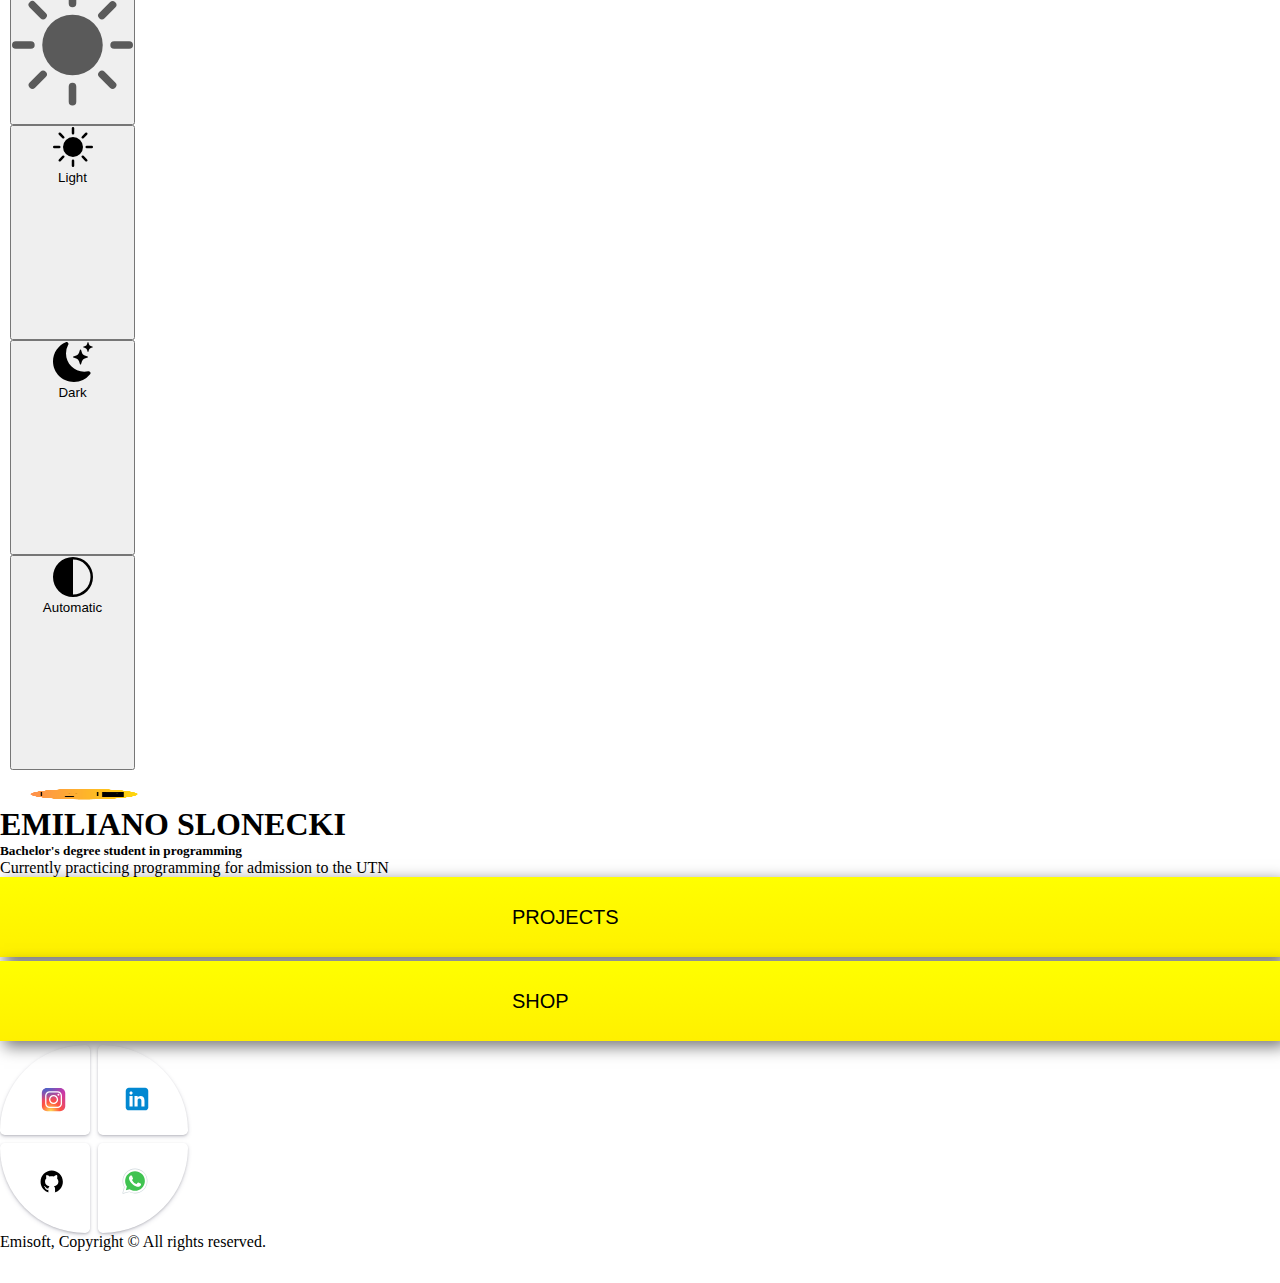
==== commit 19ee1331: "update" ====
--- a/en/index.html
+++ b/en/index.html
@@ -19,14 +19,15 @@
     <title>Portafolio Emiliano Slonecki Emisoft 1234 1234| Home</title>
 
     <!-- CSS-->
-    <link rel="stylesheet" type="text/css" href="../css/style.css" />
+ 
+    <link rel ="stylesheet" href="../css/style.css">
 
     <!-- CSS BS5 -->
     <link href="https://cdn.jsdelivr.net/npm/bootstrap@5.3.2/dist/css/bootstrap.min.css" rel="stylesheet" integrity="sha384-T3c6CoIi6uLrA9TneNEoa7RxnatzjcDSCmG1MXxSR1GAsXEV/Dwwykc2MPK8M2HN" crossorigin="anonymous">
 
 </head>
 
-<body class="body container">
+<body>
   <span class="es">Spanish</span>
   <input type="checkbox" class="check" checked>
   <span class="en">English</span>
--- a/css/style.css
+++ b/css/style.css
@@ -418,3 +418,44 @@
     stroke-dashoffset: 0; /* Modificar este valor, cuanto menor sea, más rápido será el trazo */
 }
 }
+.en{
+  color: #7f7ff1;
+  float: right;
+}
+.es{
+  color: #041dff;
+  float:right;
+}
+.check{
+  position:relative;
+  width: 50px;
+  height: 20%;
+  float: right;
+}
+.check:before{
+  content: '';
+  position: absolute;
+  width: 50px;
+  height: 25px;
+  background: #000;
+  border-radius: 25px;
+}
+.check:after{
+  content: '';
+  position: absolute;
+  width: 25px;
+  height: 25px;
+  background: #fff;
+  border-radius: 25px;
+  transition: 0.25s;
+  border: 2px solid #000;
+  box-sizing:  border-box;
+}
+.check:checked:after{
+  left: 25px;
+  border: 2px solid #00a1ff;
+
+}
+.check:checked:before{
+  background: #00a1ff;
+}